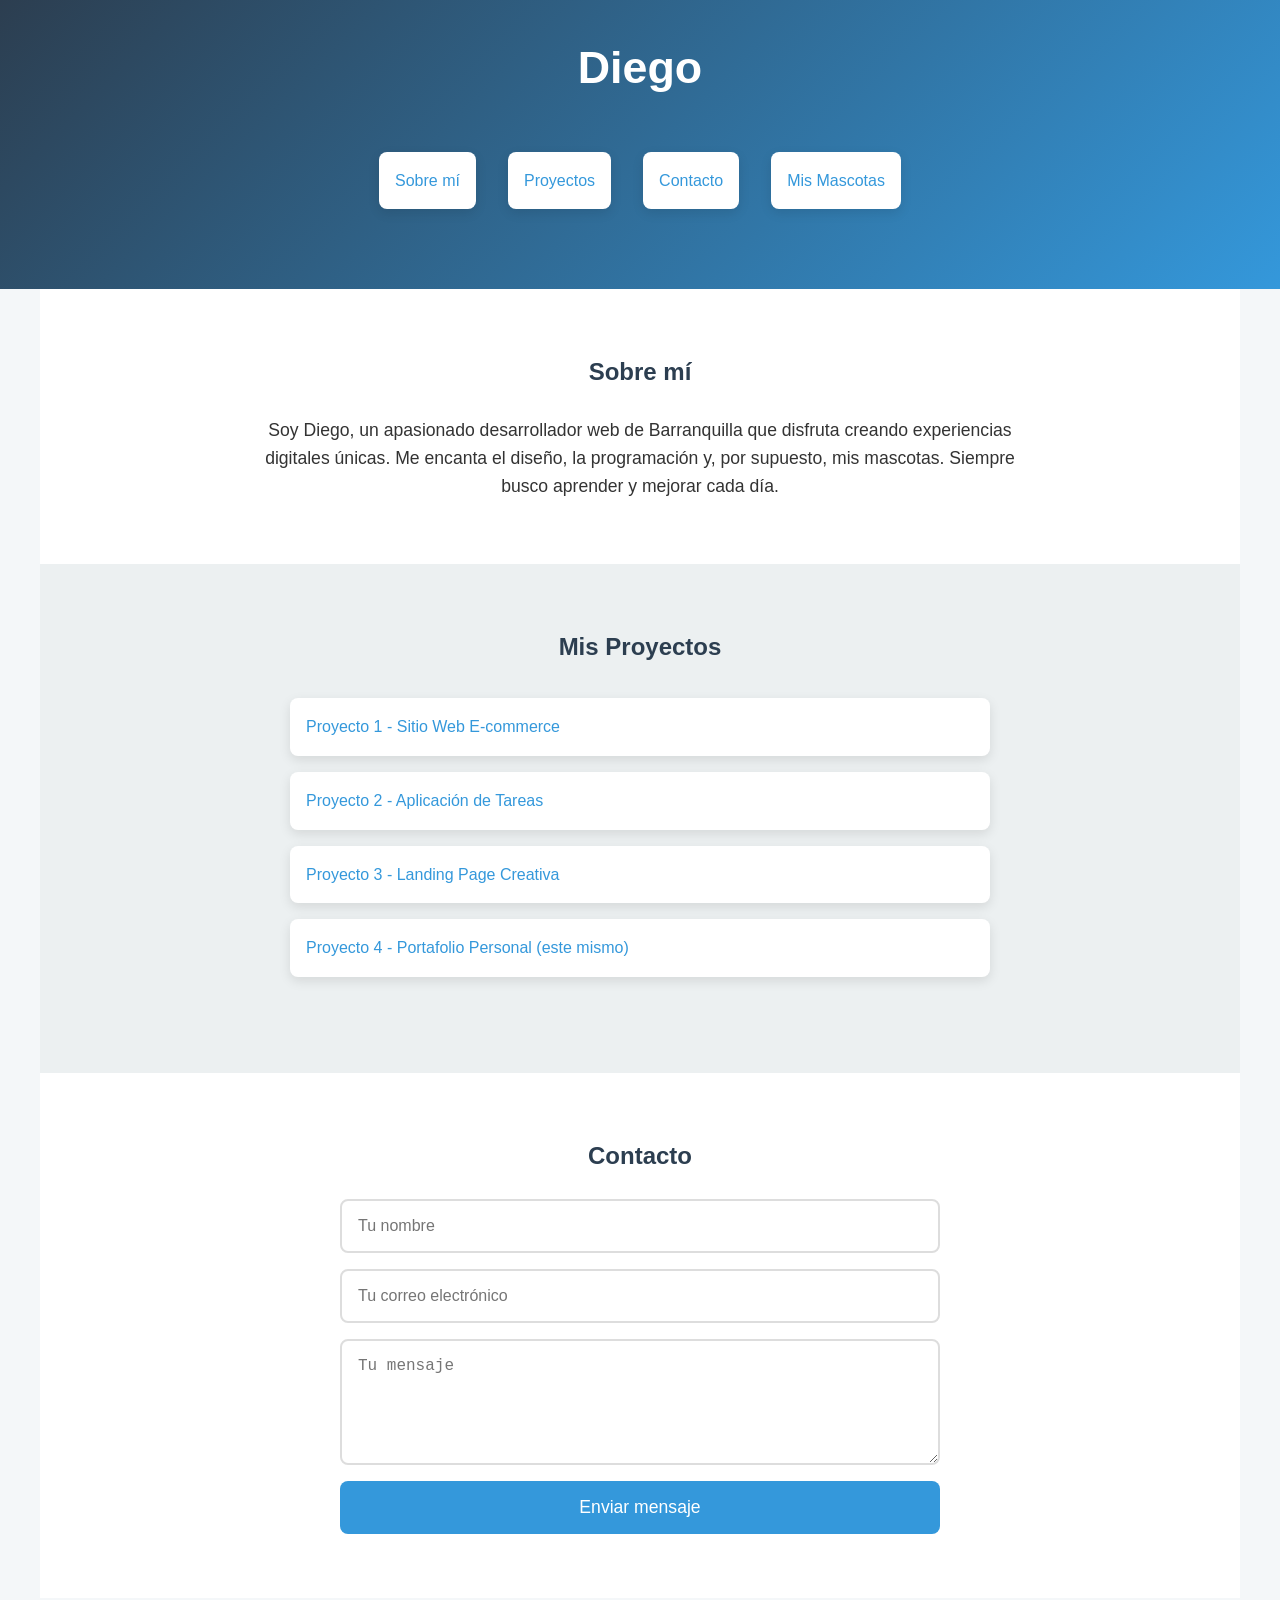
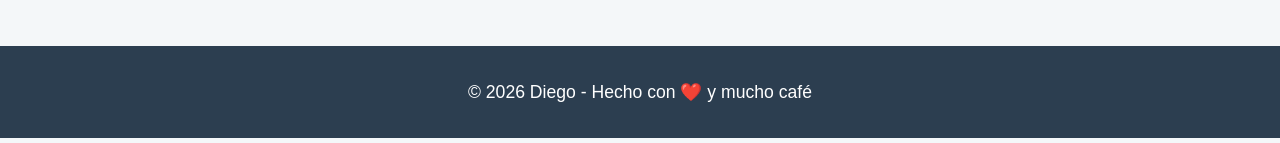
==== portafolio/index.html @ fac88f93 "Please enter the commit message for your changes. Lines starting" ====
<!DOCTYPE html>
<html lang="es">
<head>
    <meta charset="UTF-8">
    <meta name="viewport" content="width=device-width, initial-scale=1.0">
    <title>Diego | Portafolio</title>
    <link rel="stylesheet" href="style.css">
</head>
<body>
    <header>
        <h1>Diego</h1>
        <nav>
            <ul>
                <li><a href="#sobre-mi">Sobre mí</a></li>
                <li><a href="#proyectos">Proyectos</a></li>
                <li><a href="#contacto">Contacto</a></li>
                <li><a href="mascotas.html">Mis Mascotas</a></li>
            </ul>
        </nav>
    </header>

    <section id="sobre-mi">
        <h2>Sobre mí</h2>
        <p>Soy Diego, un apasionado desarrollador web de Barranquilla que disfruta creando experiencias digitales únicas. Me encanta el diseño, la programación y, por supuesto, mis mascotas. Siempre busco aprender y mejorar cada día.</p>
    </section>

    <section id="proyectos">
        <h2>Mis Proyectos</h2>
        <ul>
            <li><a href="#" target="_blank">Proyecto 1 - Sitio Web E-commerce</a></li>
            <li><a href="#" target="_blank">Proyecto 2 - Aplicación de Tareas</a></li>
            <li><a href="#" target="_blank">Proyecto 3 - Landing Page Creativa</a></li>
            <li><a href="#" target="_blank">Proyecto 4 - Portafolio Personal (este mismo)</a></li>
        </ul>
    </section>

    <section id="contacto">
        <h2>Contacto</h2>
        <form>
            <input type="text" placeholder="Tu nombre" required>
            <input type="email" placeholder="Tu correo electrónico" required>
            <textarea placeholder="Tu mensaje" rows="5" required></textarea>
            <button type="submit">Enviar mensaje</button>
        </form>
    </section>

    <footer>
        <p>&copy; 2026 Diego - Hecho con ❤️ y mucho café</p>
    </footer>
</body>
</html>
---- portafolio/style.css ----
/* styles.css */

* {
    margin: 0;
    padding: 0;
    box-sizing: border-box;
}

body {
    font-family: 'Segoe UI', Tahoma, Geneva, Verdana, sans-serif;
    background-color: #f4f7f9;
    color: #333;
    line-height: 1.6;
}

header {
    background: linear-gradient(135deg, #2c3e50, #3498db);
    color: white;
    padding: 2rem 5%;
    text-align: center;
}

header h1 {
    font-size: 2.8rem;
    margin-bottom: 1rem;
}

nav ul {
    list-style: none;
    display: flex;
    justify-content: center;
    gap: 2rem;
    flex-wrap: wrap;
}

nav a {
    color: white;
    text-decoration: none;
    font-weight: 600;
    transition: color 0.3s ease;
}

nav a:hover {
    color: #ffd700;
}

section {
    padding: 4rem 5%;
    max-width: 1200px;
    margin: 0 auto;
}

#sobre-mi {
    background-color: #ffffff;
}

#proyectos {
    background-color: #ecf0f1;
}

#contacto {
    background-color: #ffffff;
}

h2 {
    color: #2c3e50;
    margin-bottom: 1.5rem;
    text-align: center;
}

p {
    max-width: 800px;
    margin: 0 auto;
    text-align: center;
    font-size: 1.1rem;
}

/* Proyectos */
ul {
    list-style: none;
    max-width: 700px;
    margin: 2rem auto;
}

ul li {
    margin: 1rem 0;
    padding: 1rem;
    background: white;
    border-radius: 8px;
    box-shadow: 0 4px 12px rgba(0,0,0,0.1);
    transition: transform 0.3s ease;
}

ul li:hover {
    transform: translateX(10px);
}

ul a {
    color: #3498db;
    text-decoration: none;
    font-weight: 500;
}

ul a:hover {
    text-decoration: underline;
}

/* Formulario */
form {
    max-width: 600px;
    margin: 0 auto;
    display: flex;
    flex-direction: column;
    gap: 1rem;
}

input, textarea {
    padding: 1rem;
    border: 2px solid #ddd;
    border-radius: 8px;
    font-size: 1rem;
}

input:focus, textarea:focus {
    outline: none;
    border-color: #3498db;
}

button {
    padding: 1rem 2rem;
    background: #3498db;
    color: white;
    border: none;
    border-radius: 8px;
    font-size: 1.1rem;
    cursor: pointer;
    transition: background 0.3s ease;
}

button:hover {
    background: #2980b9;
}

/* Galería de mascotas */
.galeria-mascotas {
    display: grid;
    grid-template-columns: repeat(auto-fit, minmax(320px, 1fr));
    gap: 2.5rem;
}

.mascota {
    background: white;
    border-radius: 15px;
    overflow: hidden;
    box-shadow: 0 8px 20px rgba(0,0,0,0.15);
    transition: transform 0.4s ease;
}

.mascota:hover {
    transform: translateY(-10px);
}

.mascota img {
    width: 100%;
    height: 250px;
    object-fit: cover;
    border-bottom: 4px solid #3498db;
}

.mascota h3 {
    padding: 1rem 1.5rem 0.5rem;
    color: #2c3e50;
}

.mascota p {
    padding: 0 1.5rem 1.5rem;
    text-align: left;
    font-size: 1rem;
}

/* Footer */
footer {
    text-align: center;
    padding: 2rem;
    background: #2c3e50;
    color: white;
    margin-top: 3rem;
}

/* Responsive */
@media (max-width: 768px) {
    nav ul {
        flex-direction: column;
        gap: 1rem;
    }
    
    header h1 {
        font-size: 2.2rem;
    }
}
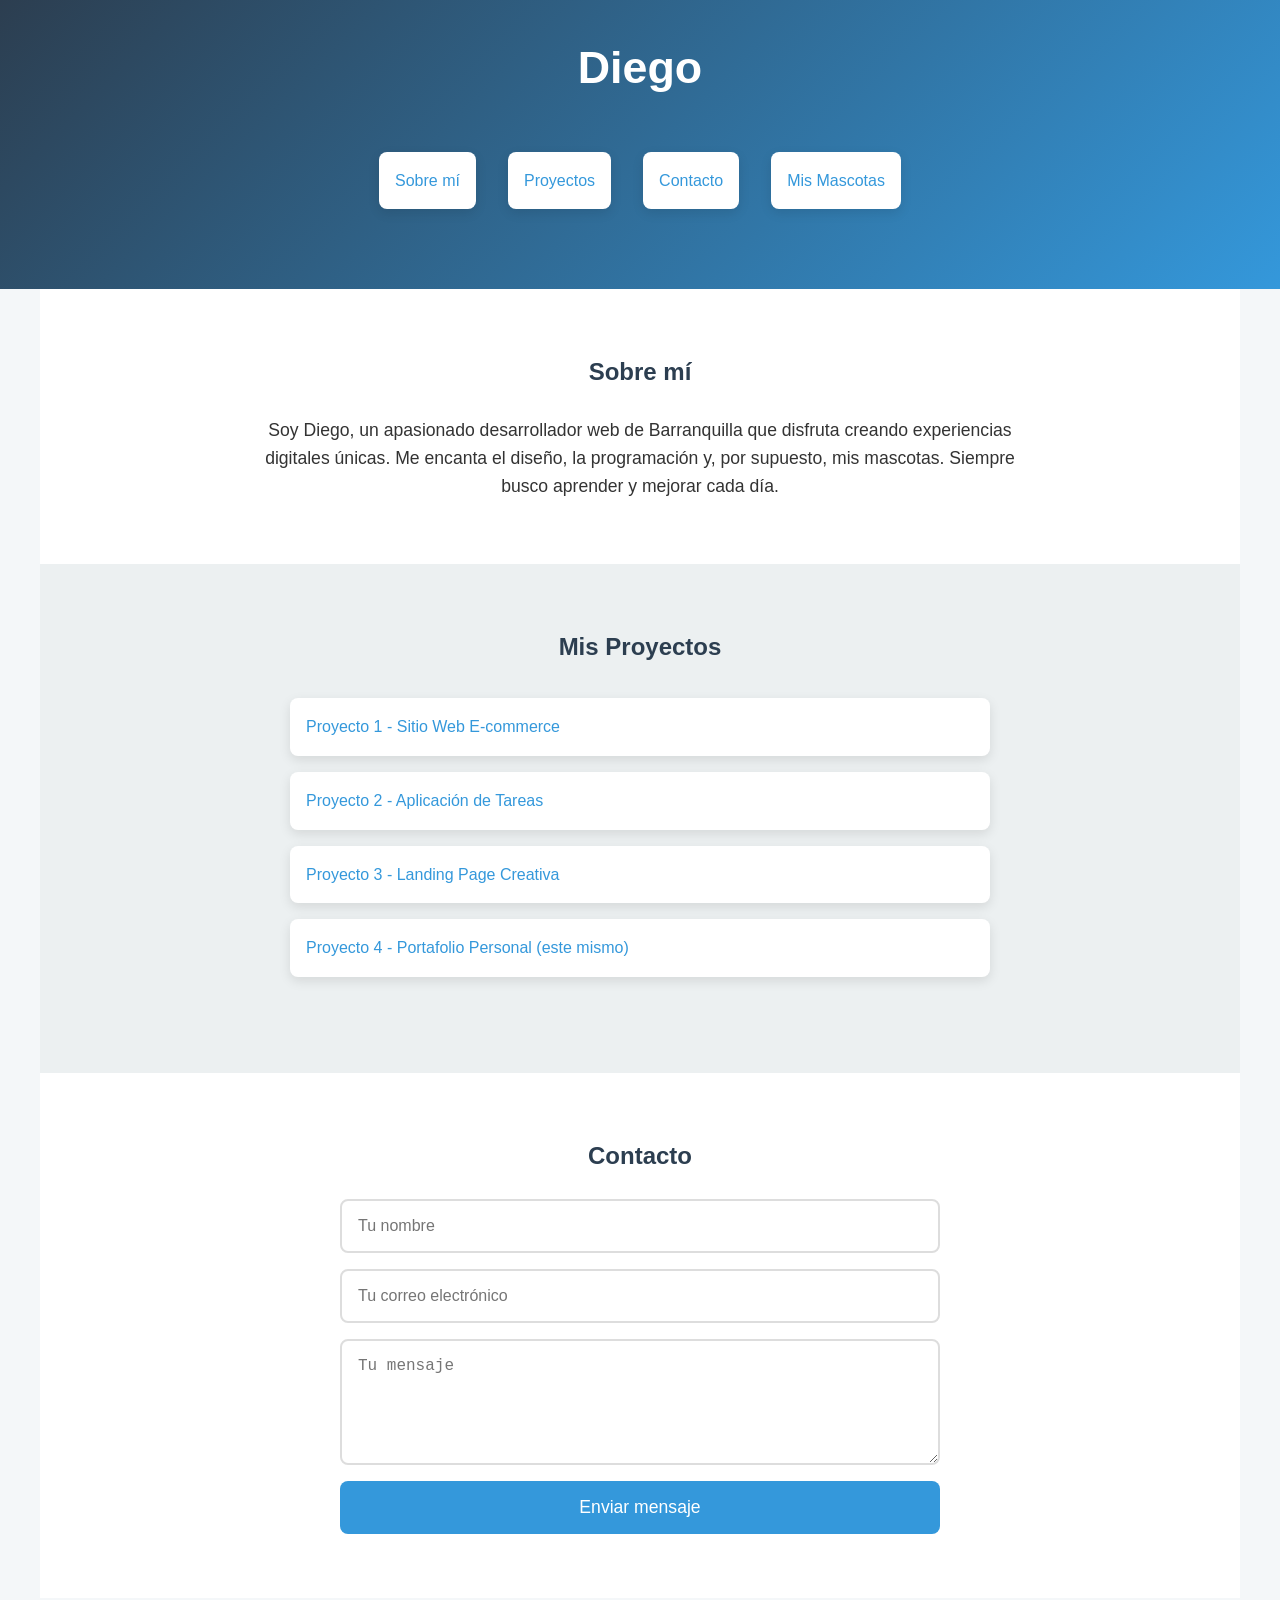
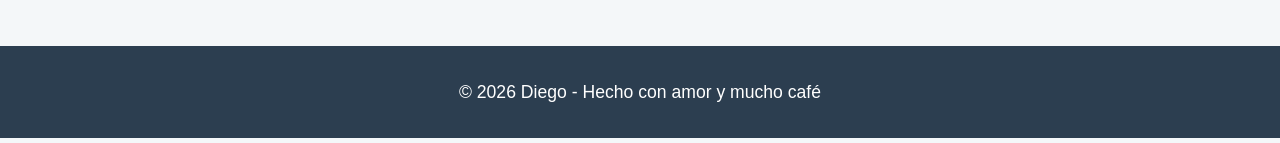
==== commit c29f122b: "Please enter the commit message for your changes. Lines starting" ====
--- a/portafolio/index.html
+++ b/portafolio/index.html
@@ -45,7 +45,7 @@
     </section>
 
     <footer>
-        <p>&copy; 2026 Diego - Hecho con ❤️ y mucho café</p>
+        <p>&copy; 2026 Diego - Hecho con amor y mucho café</p>
     </footer>
 </body>
 </html>
